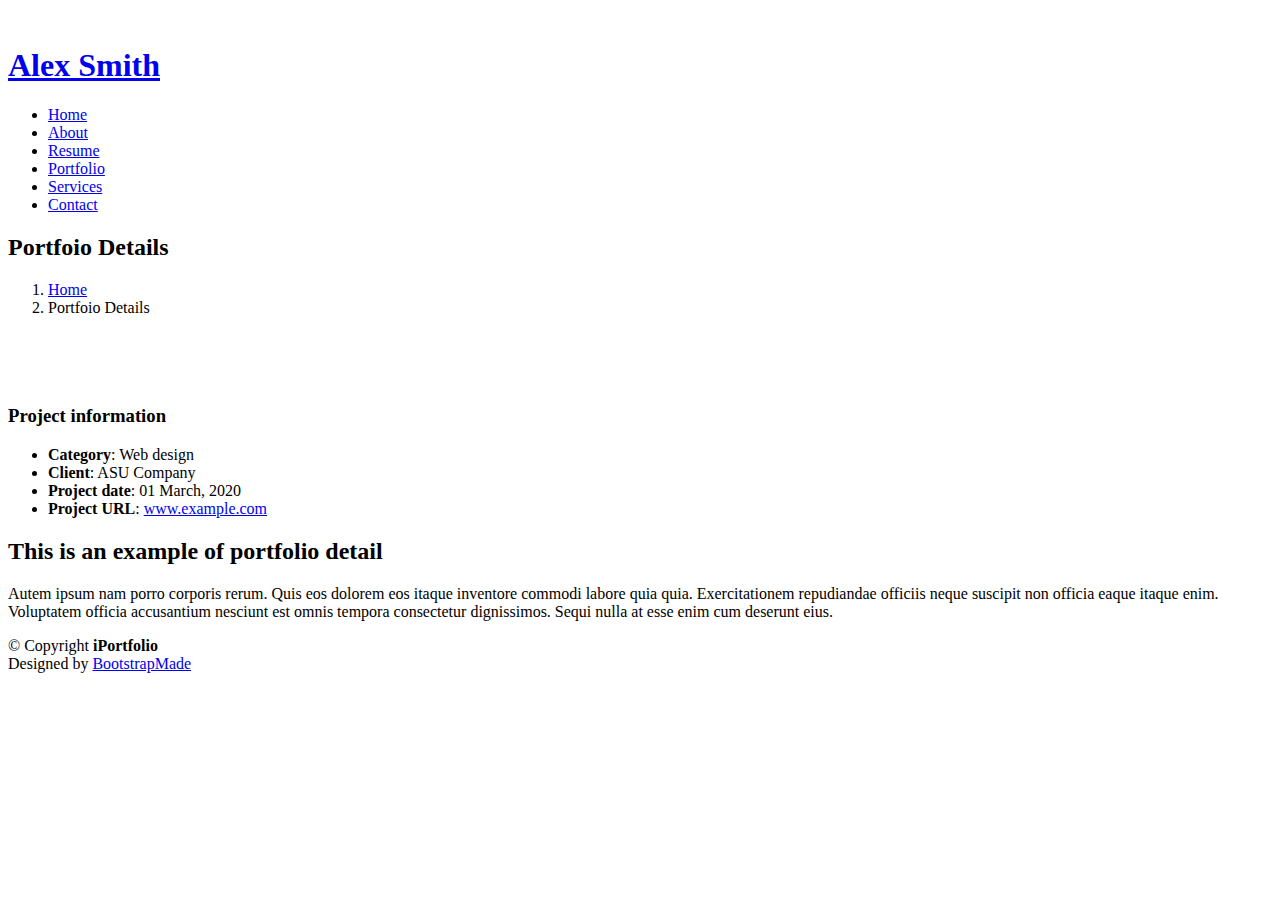
==== portfolio-details.html @ 510e1980 "Add files via upload" ====
<!DOCTYPE html>
<html lang="en">

<head>
  <meta charset="utf-8">
  <meta content="width=device-width, initial-scale=1.0" name="viewport">

  <title>Portfolio Details - iPortfolio Bootstrap Template</title>
  <meta content="" name="description">
  <meta content="" name="keywords">

  <!-- Favicons -->
  <link href="assets/img/favicon.png" rel="icon">
  <link href="assets/img/apple-touch-icon.png" rel="apple-touch-icon">

  <!-- Google Fonts -->
  <link href="https://fonts.googleapis.com/css?family=Open+Sans:300,300i,400,400i,600,600i,700,700i|Raleway:300,300i,400,400i,500,500i,600,600i,700,700i|Poppins:300,300i,400,400i,500,500i,600,600i,700,700i" rel="stylesheet">

  <!-- Vendor CSS Files -->
  <link href="assets/vendor/aos/aos.css" rel="stylesheet">
  <link href="assets/vendor/bootstrap/css/bootstrap.min.css" rel="stylesheet">
  <link href="assets/vendor/bootstrap-icons/bootstrap-icons.css" rel="stylesheet">
  <link href="assets/vendor/boxicons/css/boxicons.min.css" rel="stylesheet">
  <link href="assets/vendor/glightbox/css/glightbox.min.css" rel="stylesheet">
  <link href="assets/vendor/swiper/swiper-bundle.min.css" rel="stylesheet">

  <!-- Template Main CSS File -->
  <link href="assets/css/style.css" rel="stylesheet">

  <!-- =======================================================
  * Template Name: iPortfolio - v3.10.0
  * Template URL: https://bootstrapmade.com/iportfolio-bootstrap-portfolio-websites-template/
  * Author: BootstrapMade.com
  * License: https://bootstrapmade.com/license/
  ======================================================== -->
</head>

<body>

  <!-- ======= Mobile nav toggle button ======= -->
  <i class="bi bi-list mobile-nav-toggle d-xl-none"></i>

  <!-- ======= Header ======= -->
  <header id="header">
    <div class="d-flex flex-column">

      <div class="profile">
        <img src="assets/img/1.jpg" alt="" class="img-fluid rounded-circle">
        <h1 class="text-light"><a href="index.html">Alex Smith</a></h1>
        <div class="social-links mt-3 text-center">
          <a href="#" class="twitter"><i class="bx bxl-twitter"></i></a>
          <a href="#" class="facebook"><i class="bx bxl-facebook"></i></a>
          <a href="#" class="instagram"><i class="bx bxl-instagram"></i></a>
          <a href="#" class="google-plus"><i class="bx bxl-skype"></i></a>
          <a href="#" class="linkedin"><i class="bx bxl-linkedin"></i></a>
        </div>
      </div>

      <nav id="navbar" class="nav-menu navbar">
        <ul>
          <li><a href="#hero" class="nav-link scrollto active"><i class="bx bx-home"></i> <span>Home</span></a></li>
          <li><a href="#about" class="nav-link scrollto"><i class="bx bx-user"></i> <span>About</span></a></li>
          <li><a href="#resume" class="nav-link scrollto"><i class="bx bx-file-blank"></i> <span>Resume</span></a></li>
          <li><a href="#portfolio" class="nav-link scrollto"><i class="bx bx-book-content"></i> <span>Portfolio</span></a></li>
          <li><a href="#services" class="nav-link scrollto"><i class="bx bx-server"></i> <span>Services</span></a></li>
          <li><a href="#contact" class="nav-link scrollto"><i class="bx bx-envelope"></i> <span>Contact</span></a></li>
        </ul>
      </nav><!-- .nav-menu -->
    </div>
  </header><!-- End Header -->

  <main id="main">

    <!-- ======= Breadcrumbs ======= -->
    <section id="breadcrumbs" class="breadcrumbs">
      <div class="container">

        <div class="d-flex justify-content-between align-items-center">
          <h2>Portfoio Details</h2>
          <ol>
            <li><a href="index.html">Home</a></li>
            <li>Portfoio Details</li>
          </ol>
        </div>

      </div>
    </section><!-- End Breadcrumbs -->

    <!-- ======= Portfolio Details Section ======= -->
    <section id="portfolio-details" class="portfolio-details">
      <div class="container">

        <div class="row gy-4">

          <div class="col-lg-8">
            <div class="portfolio-details-slider swiper">
              <div class="swiper-wrapper align-items-center">

                <div class="swiper-slide">
                  <img src="assets/img/portfolio/portfolio-details-1.jpg" alt="">
                </div>

                <div class="swiper-slide">
                  <img src="assets/img/portfolio/portfolio-details-2.jpg" alt="">
                </div>

                <div class="swiper-slide">
                  <img src="assets/img/portfolio/portfolio-details-3.jpg" alt="">
                </div>

              </div>
              <div class="swiper-pagination"></div>
            </div>
          </div>

          <div class="col-lg-4">
            <div class="portfolio-info">
              <h3>Project information</h3>
              <ul>
                <li><strong>Category</strong>: Web design</li>
                <li><strong>Client</strong>: ASU Company</li>
                <li><strong>Project date</strong>: 01 March, 2020</li>
                <li><strong>Project URL</strong>: <a href="#">www.example.com</a></li>
              </ul>
            </div>
            <div class="portfolio-description">
              <h2>This is an example of portfolio detail</h2>
              <p>
                Autem ipsum nam porro corporis rerum. Quis eos dolorem eos itaque inventore commodi labore quia quia. Exercitationem repudiandae officiis neque suscipit non officia eaque itaque enim. Voluptatem officia accusantium nesciunt est omnis tempora consectetur dignissimos. Sequi nulla at esse enim cum deserunt eius.
              </p>
            </div>
          </div>

        </div>

      </div>
    </section><!-- End Portfolio Details Section -->

  </main><!-- End #main -->

  <!-- ======= Footer ======= -->
  <footer id="footer">
    <div class="container">
      <div class="copyright">
        &copy; Copyright <strong><span>iPortfolio</span></strong>
      </div>
      <div class="credits">
        <!-- All the links in the footer should remain intact. -->
        <!-- You can delete the links only if you purchased the pro version. -->
        <!-- Licensing information: https://bootstrapmade.com/license/ -->
        <!-- Purchase the pro version with working PHP/AJAX contact form: https://bootstrapmade.com/iportfolio-bootstrap-portfolio-websites-template/ -->
        Designed by <a href="https://bootstrapmade.com/">BootstrapMade</a>
      </div>
    </div>
  </footer><!-- End  Footer -->

  <a href="#" class="back-to-top d-flex align-items-center justify-content-center"><i class="bi bi-arrow-up-short"></i></a>

  <!-- Vendor JS Files -->
  <script src="assets/vendor/purecounter/purecounter_vanilla.js"></script>
  <script src="assets/vendor/aos/aos.js"></script>
  <script src="assets/vendor/bootstrap/js/bootstrap.bundle.min.js"></script>
  <script src="assets/vendor/glightbox/js/glightbox.min.js"></script>
  <script src="assets/vendor/isotope-layout/isotope.pkgd.min.js"></script>
  <script src="assets/vendor/swiper/swiper-bundle.min.js"></script>
  <script src="assets/vendor/typed.js/typed.min.js"></script>
  <script src="assets/vendor/waypoints/noframework.waypoints.js"></script>
  <script src="assets/vendor/php-email-form/validate.js"></script>

  <!-- Template Main JS File -->
  <script src="assets/js/main.js"></script>

</body>

</html>
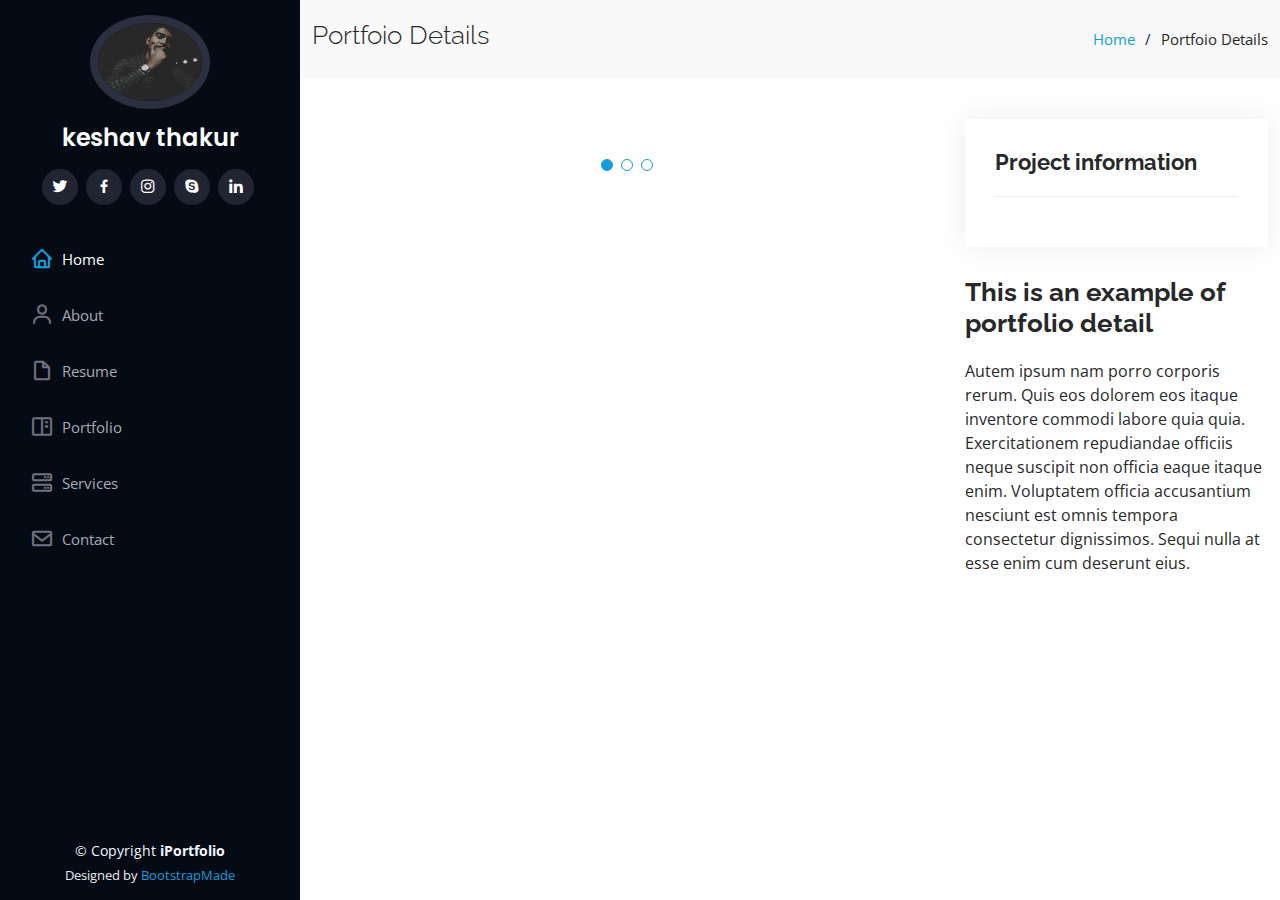
==== commit 310534cb: "Update portfolio-details.html" ====
--- a/portfolio-details.html
+++ b/portfolio-details.html
@@ -46,7 +46,7 @@
 
       <div class="profile">
         <img src="assets/img/1.jpg" alt="" class="img-fluid rounded-circle">
-        <h1 class="text-light"><a href="index.html">Alex Smith</a></h1>
+        <h1 class="text-light"><a href="index.html">keshav thakur</a></h1>
         <div class="social-links mt-3 text-center">
           <a href="#" class="twitter"><i class="bx bxl-twitter"></i></a>
           <a href="#" class="facebook"><i class="bx bxl-facebook"></i></a>
@@ -61,7 +61,7 @@
           <li><a href="#hero" class="nav-link scrollto active"><i class="bx bx-home"></i> <span>Home</span></a></li>
           <li><a href="#about" class="nav-link scrollto"><i class="bx bx-user"></i> <span>About</span></a></li>
           <li><a href="#resume" class="nav-link scrollto"><i class="bx bx-file-blank"></i> <span>Resume</span></a></li>
-          <li><a href="#portfolio" class="nav-link scrollto"><i class="bx bx-book-content"></i> <span>Portfolio</span></a></li>
+          <li><a href="#blogs" class="nav-link scrollto"><i class="bx bx-book-content"></i> <span>Portfolio</span></a></li>
           <li><a href="#services" class="nav-link scrollto"><i class="bx bx-server"></i> <span>Services</span></a></li>
           <li><a href="#contact" class="nav-link scrollto"><i class="bx bx-envelope"></i> <span>Contact</span></a></li>
         </ul>
@@ -116,12 +116,7 @@
           <div class="col-lg-4">
             <div class="portfolio-info">
               <h3>Project information</h3>
-              <ul>
-                <li><strong>Category</strong>: Web design</li>
-                <li><strong>Client</strong>: ASU Company</li>
-                <li><strong>Project date</strong>: 01 March, 2020</li>
-                <li><strong>Project URL</strong>: <a href="#">www.example.com</a></li>
-              </ul>
+              
             </div>
             <div class="portfolio-description">
               <h2>This is an example of portfolio detail</h2>
@@ -172,4 +167,4 @@
 
 </body>
 
-</html>+</html>
